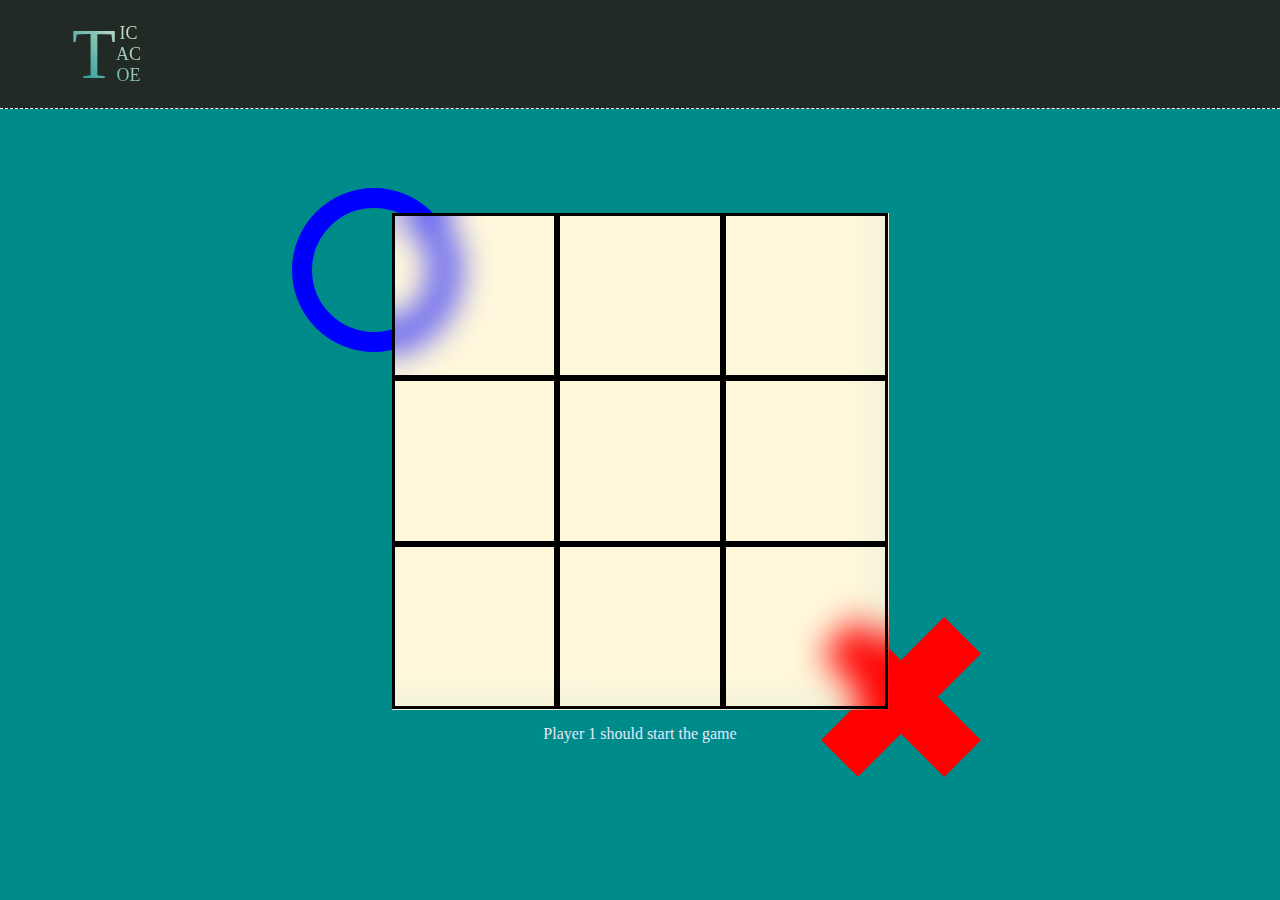
==== index.html @ b5000cf6 "changing directory of index.html" ====
<!DOCTYPE html>
<html lang="en">
    <head>
        <meta charset="UTF-8">
        <meta http-equiv="X-UA-Compatible" content="IE=edge">
        <meta name="viewport" content="width=device-width, initial-scale=1.0">
        <title>Tic-tac-toe</title>
        <link href = "/styles/styles.css" rel="stylesheet">
    </head>
    <body>

        <header>
            <div class = 'title'>
                <div class = 'first-letter'>T</div>
                <div class = 'remaining-title'>
                    <div class = 'remaining-name'>IC</div>
                    <div class = 'remaining-name'>AC</div>
                    <div class = 'remaining-name'>OE</div>
                </div>
            </div>
        </header>
        <main>
            <div id="playarea">
                <div class="cross"></div>
                <div class="circle"></div>
            </div>
            <p id="info"></p>
        </main>

        <script src = "/js/app.js"></script>
    </body>
</html>
---- styles/styles.css ----
:root{
    --cross-pseudo-backgroundcolor: red;
    --minOfHeightWidth: calc(min(calc(0.92*60dvh), 60dvw)* calc((1/3)*3));
}

body{
    margin: 0;
    padding: 0;
    width: 100dvw;
    height: 100dvh;
    display: flex;
    align-items: center;
    justify-content: center;
    flex-direction: column;
    background-color: darkcyan;
    position: relative;
    box-sizing: border-box;
}

header{
    position: absolute;
    top: 0;
    height: 8dvh;
    max-height: 8dvh;
    padding-top: 2dvh;
    padding-bottom: 2dvh;
    border-bottom: 1px dashed white;
    width: 100dvw;
    text-align: center;
    background-color: rgb(34, 42, 37);
    color: lavender; 
    display: flex;
    align-items: center;
}

.title{
    position: absolute;
    display: flex;
    align-items: center;
    justify-content: center;
    object-fit: contain;
    left: 8dvh;
    background-image: linear-gradient(to right top, darkcyan, cornsilk);
    -webkit-background-clip: text;
    background-clip: text;
    color: transparent;
}

.first-letter{
    flex: 1;
    font-size: 8dvh;
}

.remaining-title{
    flex: 1;
    display: flex;
    flex-direction: column;
    align-items: center;
    justify-content: center;
    font-size: 2dvh;
}

.remaining-name{
    margin:0;
    padding: 0;
}

main{
    position: relative;
    height: 92dvh;
    width: 100dvw;
    display: flex;
    align-items: center;
    justify-content: center;
    flex-direction: column;
    top: 4dvh;
    bottom: 4dvh;
}

#playarea{
    width: var(--minOfHeightWidth);
    height: var(--minOfHeightWidth);
    background-color: cornsilk;
    display: flex;
    flex-wrap: wrap;
    position: relative;
    z-index: 2;
    border-collapse: collapse;
}

.circle{
    content: '';
    position: absolute;
    width: 25%;
    height: 25%;
    border-radius: 50%;
    border: 20px solid blue;
    backdrop-filter: none;
    top: -5%;
    left: -20%;
    z-index:-1;
}

.cross {
    position: absolute;
    height: 35%;
    width: 35%;
    top: 80%;
    right: -20%;
}

.cross::before,
.cross::after {
    content: "";
    position: absolute;
    background-color: red;
    transform: rotate(45deg);
}

.cross::before {
    width: 30%;
    left: 50%;
    margin-left: -15%;
    height: 100%;
}

.cross::after {
    width: 100%;
    top: 50%;
    margin-top: -15%;
    height: 30%;
}

.square{
    position: relative;
    width: calc(var(--minOfHeightWidth)/3);
    height: calc(var(--minOfHeightWidth)/3);
    border: 3px solid black;
    box-sizing: border-box;
    display: flex;
    align-items: center;
    justify-content: center;
    backdrop-filter: blur(1.1rem);
}

.playerOne{
    height: 90%;
    width: 90%;
    border: 15px solid blue;
    border-radius: 50%;
    box-sizing: border-box;
}

.playerTwo{
    height: 90%;
    width: 90%;
    position: absolute;
}

.playerTwo::before, .playerTwo::after{
    content: "";
    position: absolute;
    background-color: var(--cross-pseudo-backgroundcolor);
    transform: rotate(45deg);
}

.playerTwo::before{
    width: 30%;
    left: 50%;
    margin-left: -15%;
    height: 100%;
}

.playerTwo::after {
    width: 100%;
    top: 50%;
    margin-top: -15%;
    height: 30%;
}

.playerOne.onPlayerOneWin{
    animation: changePlayerOneColor 2s ease-in-out 2.5;
}

@keyframes changePlayerOneColor {
    0% {
        border-color: blue;
    }

    50% {
        border-color: green;
    }

    100% {
        border-color: blue;
    }
}

.onPlayerTwoWin::before,
.onPlayerTwoWin::after {
    animation: changePlayerTwoColor 2s ease-in-out 2.5;
    transition: background-color 2s linear;
    background-color: green;
}

@keyframes changePlayerTwoColor {
    0% {
        background-color: red;
    }

    50% {
        background-color: green;
    }

    100% {
        background-color: red;
    }
}

#info{
    color: lavender;
    /* font-size: 1rem; */
    z-index: 2;
}

#info::selection{
    background-color: black;
    color: darkcyan;
}
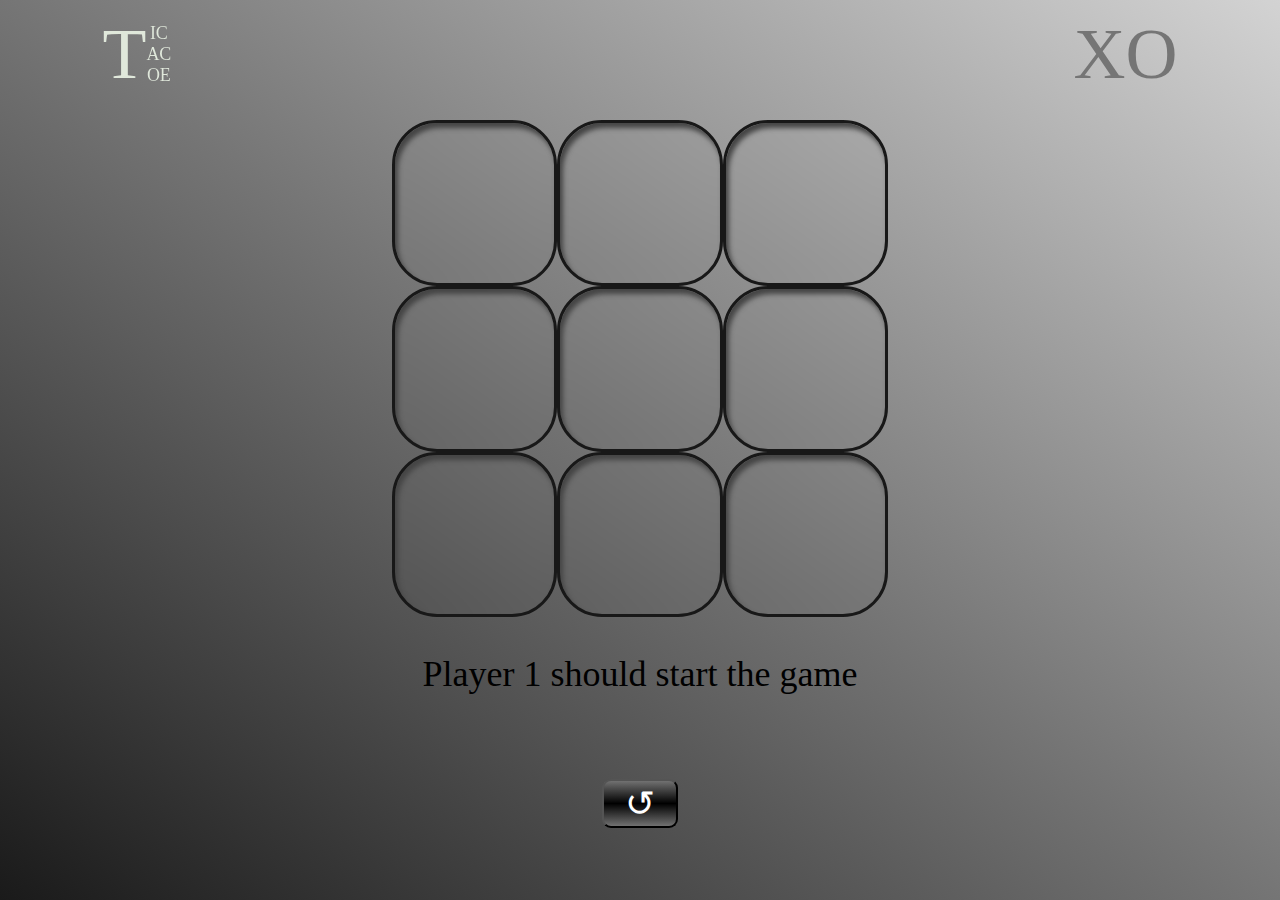
==== commit f63f2a7d: "changed theme in version 2" ====
--- a/index.html
+++ b/index.html
@@ -5,7 +5,7 @@
         <meta http-equiv="X-UA-Compatible" content="IE=edge">
         <meta name="viewport" content="width=device-width, initial-scale=1.0">
         <title>Tic-tac-toe</title>
-        <link href = "/styles/styles.css" rel="stylesheet">
+        <link href = "styles/styles.css" rel="stylesheet">
     </head>
     <body>
 
@@ -18,15 +18,14 @@
                     <div class = 'remaining-name'>OE</div>
                 </div>
             </div>
+            <div class = "xo">XO</div>
         </header>
         <main>
-            <div id="playarea">
-                <div class="cross"></div>
-                <div class="circle"></div>
-            </div>
+            <div id="playarea"></div>
             <p id="info"></p>
         </main>
+        <button class = "reload" onclick="window.location.reload(true);">↺</button>
+        <script src = "js/app.js"></script>
 
-        <script src = "/js/app.js"></script>
     </body>
-</html>+</html>
--- a/styles/styles.css
+++ b/styles/styles.css
@@ -1,6 +1,8 @@
 :root{
-    --cross-pseudo-backgroundcolor: red;
+    --cross-pseudo-backgroundcolor: #b8b5b5;
     --minOfHeightWidth: calc(min(calc(0.92*60dvh), 60dvw)* calc((1/3)*3));
+    --optionSize: calc(2* min(1dvh,1dvw));
+    --xo-color: #757575;
 }
 
 body{
@@ -12,7 +14,7 @@
     align-items: center;
     justify-content: center;
     flex-direction: column;
-    background-color: darkcyan;
+    background-image: linear-gradient(to right top,#1a1a1a,#757575, rgb(211, 211, 211) );
     position: relative;
     box-sizing: border-box;
 }
@@ -24,10 +26,8 @@
     max-height: 8dvh;
     padding-top: 2dvh;
     padding-bottom: 2dvh;
-    border-bottom: 1px dashed white;
     width: 100dvw;
     text-align: center;
-    background-color: rgb(34, 42, 37);
     color: lavender; 
     display: flex;
     align-items: center;
@@ -39,8 +39,8 @@
     align-items: center;
     justify-content: center;
     object-fit: contain;
-    left: 8dvh;
-    background-image: linear-gradient(to right top, darkcyan, cornsilk);
+    left: 8dvw;
+    background-image: linear-gradient(to right top, rgb(224, 232, 219), rgb(224, 232, 219));
     -webkit-background-clip: text;
     background-clip: text;
     color: transparent;
@@ -65,6 +65,26 @@
     padding: 0;
 }
 
+.xo{
+    position: absolute;
+    display: flex;
+    align-items: center;
+    justify-content: center;
+    object-fit: contain;
+    right: 8dvw;
+    color: var(--xo-color);
+    font-size: 8dvh;
+    text-transform: uppercase;
+}
+
+.title::selection,
+.first-letter::selection,
+.remaining-title::selection,
+.remaining-name::selection,
+.xo::selection {
+    background-color: transparent;
+}
+
 main{
     position: relative;
     height: 92dvh;
@@ -80,7 +100,6 @@
 #playarea{
     width: var(--minOfHeightWidth);
     height: var(--minOfHeightWidth);
-    background-color: cornsilk;
     display: flex;
     flex-wrap: wrap;
     position: relative;
@@ -88,65 +107,39 @@
     border-collapse: collapse;
 }
 
-.circle{
-    content: '';
-    position: absolute;
-    width: 25%;
-    height: 25%;
-    border-radius: 50%;
-    border: 20px solid blue;
-    backdrop-filter: none;
-    top: -5%;
-    left: -20%;
-    z-index:-1;
-}
-
-.cross {
-    position: absolute;
-    height: 35%;
-    width: 35%;
-    top: 80%;
-    right: -20%;
-}
-
-.cross::before,
-.cross::after {
-    content: "";
-    position: absolute;
-    background-color: red;
-    transform: rotate(45deg);
-}
-
-.cross::before {
-    width: 30%;
-    left: 50%;
-    margin-left: -15%;
-    height: 100%;
-}
-
-.cross::after {
-    width: 100%;
-    top: 50%;
-    margin-top: -15%;
-    height: 30%;
-}
+
+
+
+
 
 .square{
     position: relative;
     width: calc(var(--minOfHeightWidth)/3);
     height: calc(var(--minOfHeightWidth)/3);
-    border: 3px solid black;
+    border: 3px solid #181818;
+    border-radius: calc(5 * min(1dvh,1dvw));
+    animation: borderAnimation 2s ease;
     box-sizing: border-box;
+    box-shadow: inset 3px 5px 5px rgb(69, 69, 69);
     display: flex;
     align-items: center;
     justify-content: center;
     backdrop-filter: blur(1.1rem);
+}
+
+@keyframes borderAnimation{
+    0%{
+        border-color: transparent;
+    }
+    100%{
+        border-color: black;
+    }
 }
 
 .playerOne{
     height: 90%;
     width: 90%;
-    border: 15px solid blue;
+    border: var(--optionSize) solid black;
     border-radius: 50%;
     box-sizing: border-box;
 }
@@ -165,17 +158,17 @@
 }
 
 .playerTwo::before{
-    width: 30%;
+    width: var(--optionSize);
     left: 50%;
-    margin-left: -15%;
+    margin-left: calc(-1*var(--optionSize)/2);
     height: 100%;
 }
 
 .playerTwo::after {
     width: 100%;
     top: 50%;
-    margin-top: -15%;
-    height: 30%;
+    margin-top: calc(-1*var(--optionSize)/2);
+    height: var(--optionSize);
 }
 
 .playerOne.onPlayerOneWin{
@@ -184,7 +177,7 @@
 
 @keyframes changePlayerOneColor {
     0% {
-        border-color: blue;
+        border-color: rgb(35, 35, 35);
     }
 
     50% {
@@ -192,7 +185,7 @@
     }
 
     100% {
-        border-color: blue;
+        border-color: rgb(35, 35, 35);
     }
 }
 
@@ -205,7 +198,7 @@
 
 @keyframes changePlayerTwoColor {
     0% {
-        background-color: red;
+        background-color: var(--cross-pseudo-backgroundcolor);
     }
 
     50% {
@@ -213,17 +206,28 @@
     }
 
     100% {
-        background-color: red;
+        background-color: var(--cross-pseudo-backgroundcolor);
     }
 }
 
 #info{
-    color: lavender;
+    color: black;
     /* font-size: 1rem; */
+    font-size: calc(4 * min(1dvh,1dvw));
     z-index: 2;
 }
 
 #info::selection{
-    background-color: black;
-    color: darkcyan;
+    background-color: transparent;
+    color: white;
+}
+
+.reload{
+    margin-bottom: 8dvh;
+    border-radius: calc(1* min(1dvh, 1dvw));
+    width:calc(6 * max(1dvh, 1dvw));
+    height: calc(4 * max(1dvh, 1dvw));
+    background-image: linear-gradient(to bottom,rgb(113, 113, 113),black,rgb(113, 113, 113));
+    color: white;
+    font-size: calc(4 * min(1dvh, 1dvw));
 }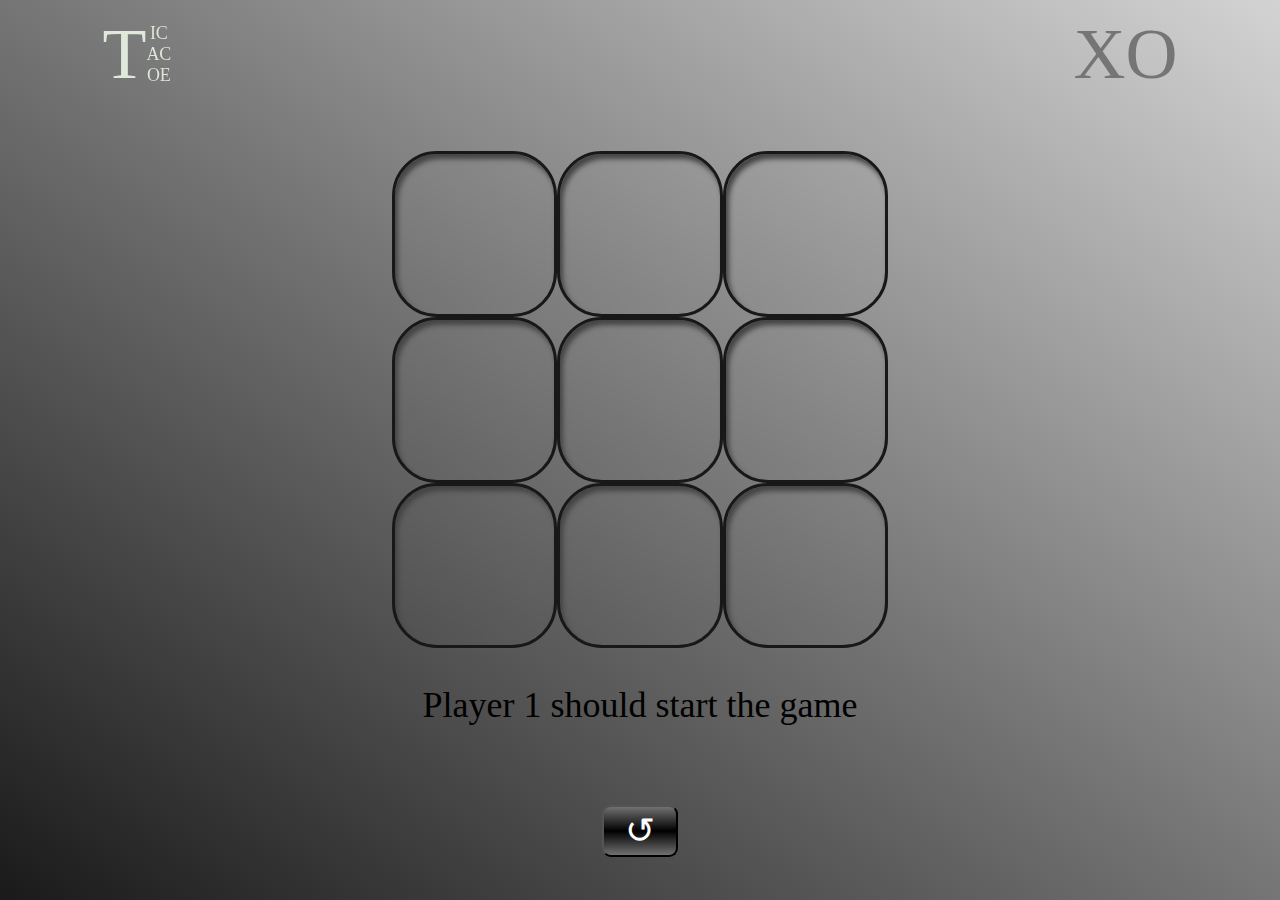
==== commit b5229abf: "Component overlapping unscene is removed" ====
--- a/index.html
+++ b/index.html
@@ -4,11 +4,10 @@
         <meta charset="UTF-8">
         <meta http-equiv="X-UA-Compatible" content="IE=edge">
         <meta name="viewport" content="width=device-width, initial-scale=1.0">
-        <title>Tic-tac-toe</title>
+        <title>Tic Tac Toe</title>
         <link href = "styles/styles.css" rel="stylesheet">
     </head>
     <body>
-
         <header>
             <div class = 'title'>
                 <div class = 'first-letter'>T</div>
@@ -21,10 +20,12 @@
             <div class = "xo">XO</div>
         </header>
         <main>
-            <div id="playarea"></div>
-            <p id="info"></p>
+            <div class = "main">
+                <div id="playarea"></div>
+                <p id="info"></p>
+            </div>
+            <button class = "reload" onclick="window.location.reload(true);">↺</button>
         </main>
-        <button class = "reload" onclick="window.location.reload(true);">↺</button>
         <script src = "js/app.js"></script>
 
     </body>
--- a/styles/styles.css
+++ b/styles/styles.css
@@ -31,6 +31,7 @@
     color: lavender; 
     display: flex;
     align-items: center;
+    z-index: 2;
 }
 
 .title{
@@ -77,24 +78,28 @@
     text-transform: uppercase;
 }
 
-.title::selection,
-.first-letter::selection,
-.remaining-title::selection,
-.remaining-name::selection,
-.xo::selection {
+header div::selection {
     background-color: transparent;
 }
 
 main{
     position: relative;
-    height: 92dvh;
+    height: 88dvh;
     width: 100dvw;
     display: flex;
     align-items: center;
-    justify-content: center;
-    flex-direction: column;
-    top: 4dvh;
-    bottom: 4dvh;
+    justify-content: space-evenly;
+    flex-direction: column;
+    top: 6dvh;
+    margin: 0;
+    padding: 0;
+}
+
+.main{
+    display: flex;
+    align-items: center;
+    justify-content: center;
+    flex-direction: column;
 }
 
 #playarea{
@@ -106,11 +111,6 @@
     z-index: 2;
     border-collapse: collapse;
 }
-
-
-
-
-
 
 .square{
     position: relative;
@@ -127,6 +127,10 @@
     backdrop-filter: blur(1.1rem);
 }
 
+.square:hover{
+    cursor: pointer;
+}
+
 @keyframes borderAnimation{
     0%{
         border-color: transparent;
@@ -223,11 +227,13 @@
 }
 
 .reload{
-    margin-bottom: 8dvh;
+    padding: 0;
+    margin: 0;
     border-radius: calc(1* min(1dvh, 1dvw));
     width:calc(6 * max(1dvh, 1dvw));
     height: calc(4 * max(1dvh, 1dvw));
     background-image: linear-gradient(to bottom,rgb(113, 113, 113),black,rgb(113, 113, 113));
     color: white;
     font-size: calc(4 * min(1dvh, 1dvw));
+    z-index: 2;
 }